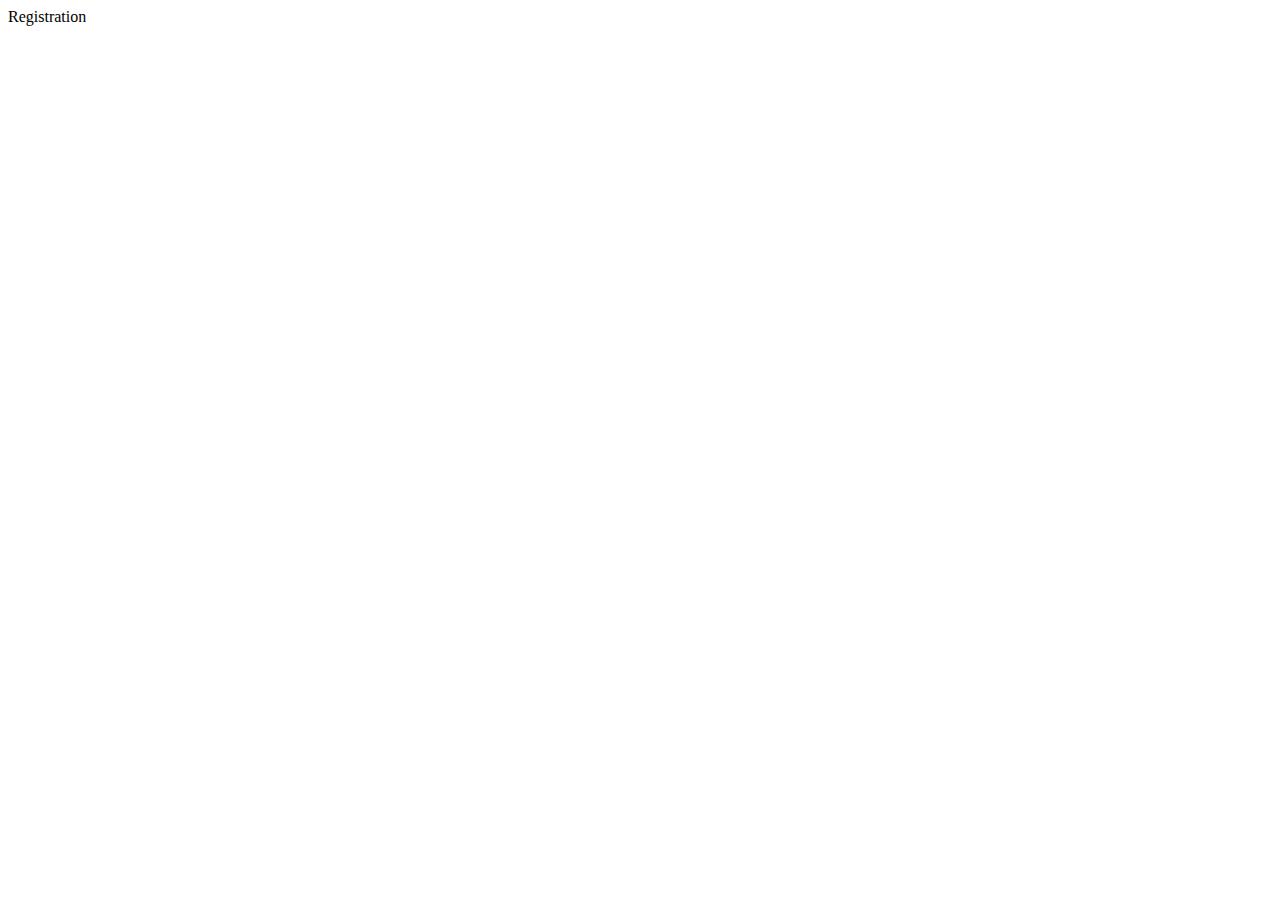
==== register.html @ b83ead34 "Working on registration form" ====
<!DOCTYPE html>
<html lang="en">
<head>
    <meta charset="UTF-8">
    <meta name="viewport" content="width=device-width, initial-scale=1.0">
    <title>Document</title>
</head>
<body>
    Registration
    
</body>
</html>
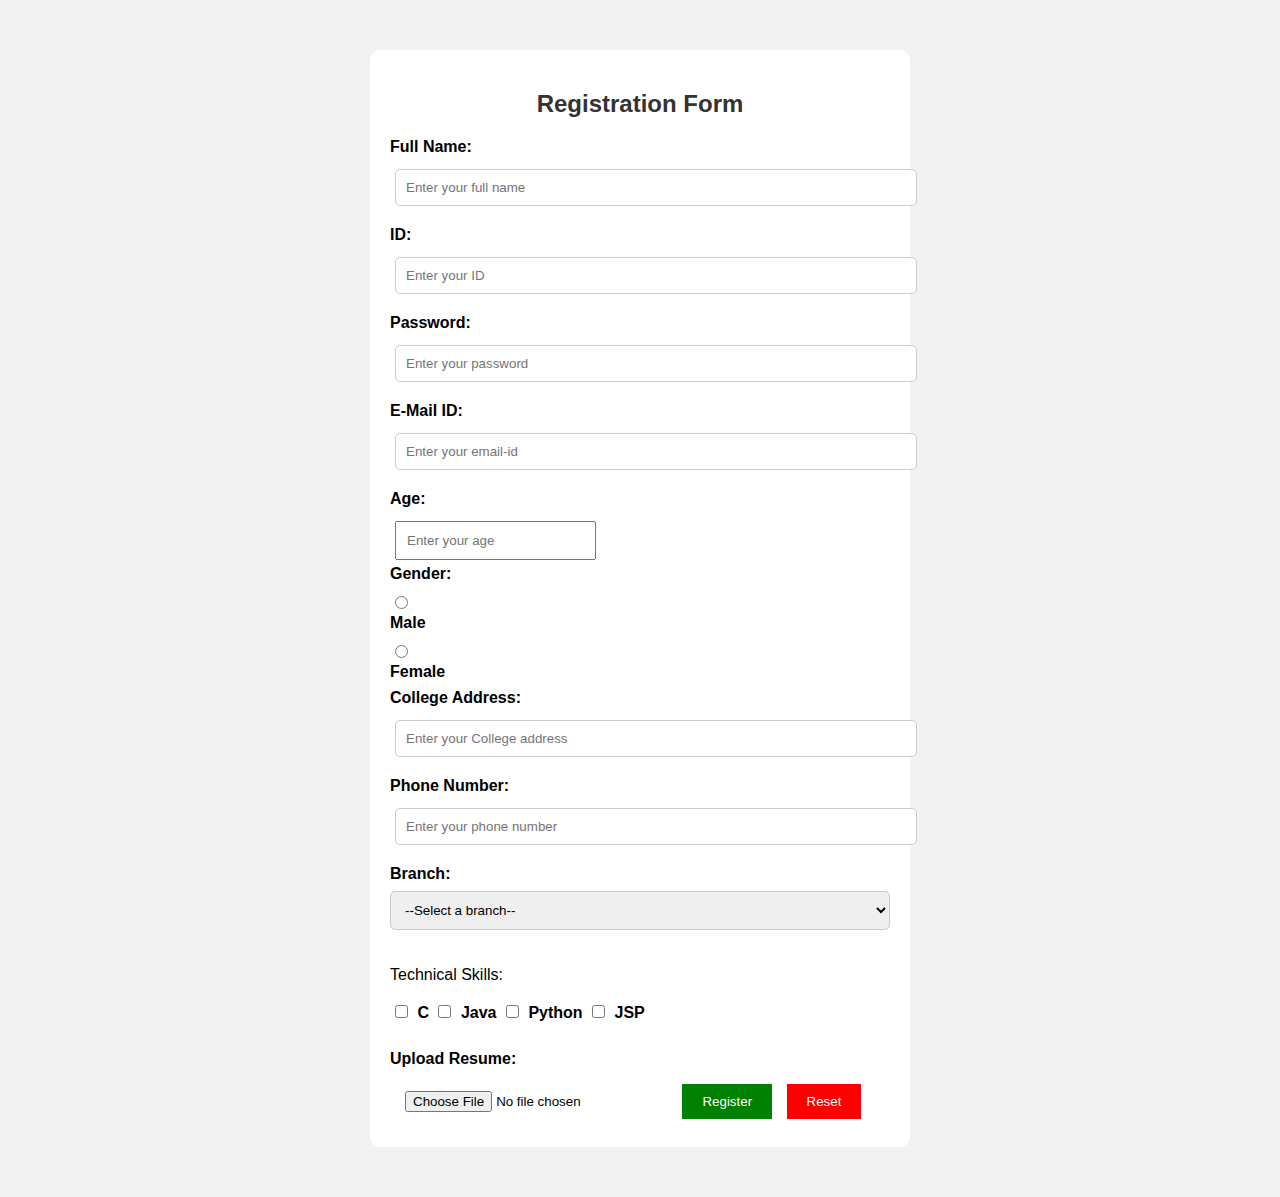
==== commit 8dc5fe94: "Registration page" ====
--- a/register.html
+++ b/register.html
@@ -1,12 +1,80 @@
 <!DOCTYPE html>
 <html lang="en">
+
 <head>
     <meta charset="UTF-8">
     <meta name="viewport" content="width=device-width, initial-scale=1.0">
-    <title>Document</title>
+    <title>Registration Form</title>
+    <link rel="stylesheet" href="register.css">
 </head>
+
 <body>
-    Registration
-    
+
+    <div class="container">
+        <h2>Registration Form</h2>
+        <form id="regForm">
+            <label for="name">Full Name:</label>
+            <input type="text" id="name" name="name" placeholder="Enter your full name" required>
+
+            <label for="id">ID:</label>
+            <input type="text" id="id" name="id" placeholder="Enter your ID" required>
+
+            <label for="password">Password:</label>
+            <input type="password" id="password" name="password" placeholder="Enter your password" required>
+
+            <label for="email">E-Mail ID:</label>
+            <input type="email" id="email" name="email" placeholder="Enter your email-id" required>
+
+            <label for="age">Age:</label>
+            <input type="number" id="age" name="age" placeholder="Enter your age" required>
+
+            <label for="gender">Gender:</label>
+            <input type="radio" id="male" name="gender" value="male" required>
+            <label for="male">Male</label>
+            <input type="radio" id="female" name="gender" value="female" required>
+            <label for="female">Female</label>
+
+            <label for="address">College Address:</label>
+            <input type="text" id="address" name="address" placeholder="Enter your College address" required>
+
+            <label for="phone">Phone Number:</label>
+            <input type="tel" id="phone" name="phone" placeholder="Enter your phone number" required>
+
+            <label for="branch">Branch:</label>
+            <select id="branch" name="branch" required>
+                <option value="">--Select a branch--</option>
+                <option value="cse">CSE</option>
+                <option value="cst">CST</option>
+                <option value="ece">ECE</option>
+                <option value="eee">EEE</option>
+                <option value="eie">EIE</option>
+            </select>
+
+            <div class="checkbox">
+                <p>Technical Skills:</p>
+                <input type="checkbox" id="c_skill" name="skills[]" value="C">
+                <label for="c_skill">C</label>
+
+                <input type="checkbox" id="java_skill" name="skills[]" value="Java">
+                <label for="java_skill">Java</label>
+
+                <input type="checkbox" id="python_skill" name="skills[]" value="Python">
+                <label for="python_skill">Python</label>
+
+                <input type="checkbox" id="jsp_skill" name="skills[]" value="JSP">
+                <label for="jsp_skill">JSP</label>
+            </div>
+
+            <label for="file">Upload Resume:</label>
+            <input type="file" id="file" name="resume" accept=".pdf,.doc,.docx,.txt" required>
+
+            <button type="Register" id="reg">Register</button>
+            <button type="reset">Reset</button>
+        </form>
+    </div>
+
+    <script src="register.js"></script>
+
 </body>
+
 </html>--- a/register.css
+++ b/register.css
@@ -0,0 +1,76 @@
+body {
+  font-family: Arial, sans-serif;
+  background-color: #f2f2f2;
+  margin: 0;
+  padding: 0;
+}
+.container {
+  max-width: 500px;
+  margin: 50px auto;
+  background-color: white;
+  padding: 20px;
+  border-radius: 10px;
+}
+h2 {
+  text-align: center;
+  color: #333;
+}
+label {
+  display: block;
+  margin-bottom: 8px;
+  font-weight: bold;
+}
+input[type="text"],
+input[type="email"],
+input[type="password"],
+input[type="tel"],
+select {
+  width: 100%;
+  padding: 10px;
+  margin-bottom: 20px;
+  border: 1px solid #ccc;
+  border-radius: 5px;
+}
+input[type="radio"] {
+  margin-right: 10px;
+}
+.checkbox {
+  margin-bottom: 20px;
+}
+.checkbox label {
+  display: inline-block;
+}
+input,
+button {
+  margin: 5px;
+  padding: 10px;
+}
+
+button {
+  background-color: green;
+  color: white;
+  cursor: pointer;
+  border: none;
+  padding: 10px 20px;
+}
+
+button:hover {
+  background-color: darkgreen;
+}
+
+button[type="reset"] {
+  background-color: red;
+  color: white;
+  cursor: pointer;
+  border: none;
+}
+
+button[type="reset"]:hover {
+  background-color: darkred;
+}
+input[type="Register"]:hover {
+  background-color: #218838;
+}
+input[type="reset"]:hover {
+  background-color: darkred;
+}
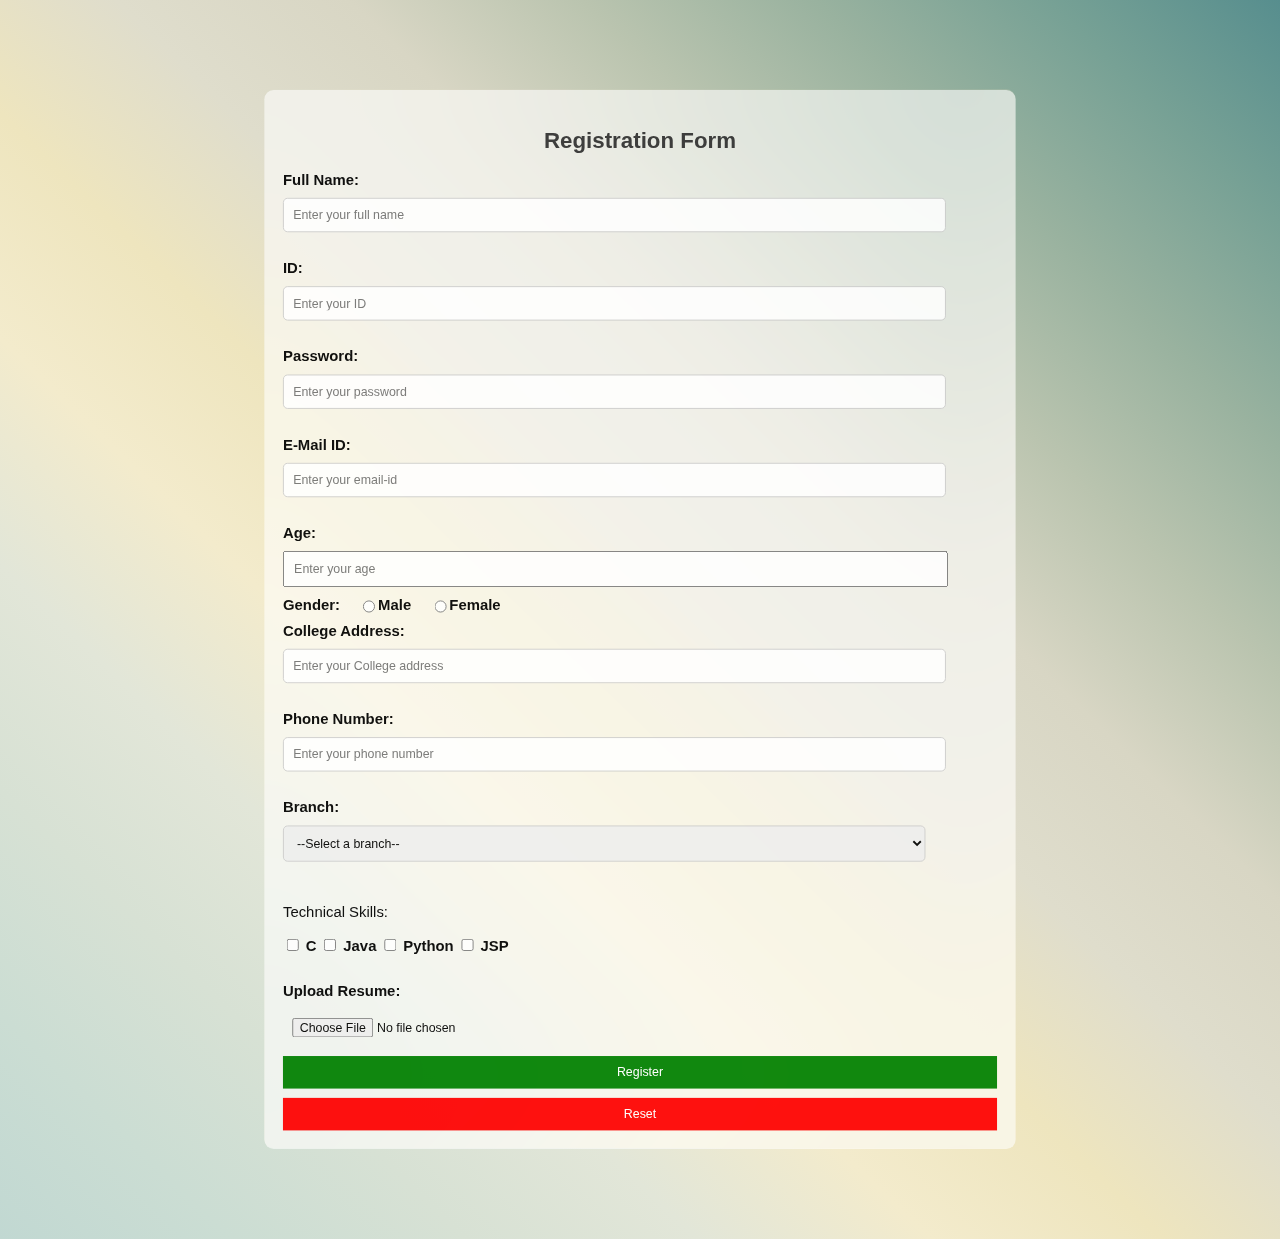
==== commit 887deca3: "Added Animations to register page" ====
--- a/register.html
+++ b/register.html
@@ -28,11 +28,16 @@
             <label for="age">Age:</label>
             <input type="number" id="age" name="age" placeholder="Enter your age" required>
 
-            <label for="gender">Gender:</label>
-            <input type="radio" id="male" name="gender" value="male" required>
-            <label for="male">Male</label>
-            <input type="radio" id="female" name="gender" value="female" required>
-            <label for="female">Female</label>
+            <div class="gender-input">
+                <label for="gender">Gender:</label>
+                <div class="gender-value">
+                    <input type="radio" id="male" name="gender" value="male" required>
+                    <label for="male">Male</label>
+                </div>
+                <div class="gender-value"><input type="radio" id="female" name="gender" value="female" required>
+                    <label for="female">Female</label>
+                </div>
+            </div>
 
             <label for="address">College Address:</label>
             <input type="text" id="address" name="address" placeholder="Enter your College address" required>
@@ -73,6 +78,7 @@
         </form>
     </div>
 
+    <script src="https://cdnjs.cloudflare.com/ajax/libs/gsap/3.12.5/gsap.min.js"></script>
     <script src="register.js"></script>
 
 </body>
--- a/register.css
+++ b/register.css
@@ -3,13 +3,45 @@
   background-color: #f2f2f2;
   margin: 0;
   padding: 0;
+  background-image: linear-gradient(
+    to right top,
+    #c1d8d2,
+    #cbddd3,
+    #d7e1d4,
+    #e2e6d8,
+    #f3ebcc,
+    #eee5be,
+    #dfddcc,
+    #d8d6c4,
+    #bac4af,
+    #99b29f,
+    #77a195,
+    #578e8e
+  );
 }
 .container {
-  max-width: 500px;
+  width: 60%;
   margin: 50px auto;
-  background-color: white;
+  background-color: rgba(255, 255, 255, 0.631);
   padding: 20px;
   border-radius: 10px;
+  backdrop-filter: blur(50px);
+  /* overflow: hidden; */
+  /* background-image: linear-gradient(
+    to right top,
+    #c1d8d2,
+    #cbddd3,
+    #d7e1d4,
+    #e2e6d8,
+    #f3ebcc,
+    #eee5be,
+    #dfddcc,
+    #d8d6c4,
+    #bac4af,
+    #99b29f,
+    #77a195,
+    #578e8e
+  ); */
 }
 h2 {
   text-align: center;
@@ -17,7 +49,7 @@
 }
 label {
   display: block;
-  margin-bottom: 8px;
+  /* margin-bottom: 8px; */
   font-weight: bold;
 }
 input[type="text"],
@@ -25,15 +57,13 @@
 input[type="password"],
 input[type="tel"],
 select {
-  width: 100%;
+  width: 90%;
   padding: 10px;
   margin-bottom: 20px;
   border: 1px solid #ccc;
   border-radius: 5px;
 }
-input[type="radio"] {
-  margin-right: 10px;
-}
+
 .checkbox {
   margin-bottom: 20px;
 }
@@ -42,7 +72,7 @@
 }
 input,
 button {
-  margin: 5px;
+  /* margin: 5px; */
   padding: 10px;
 }
 
@@ -74,3 +104,27 @@
 input[type="reset"]:hover {
   background-color: darkred;
 }
+
+#regForm {
+  text-align: left;
+  display: flex;
+  flex-direction: column;
+  gap: 10px;
+}
+
+.gender-input {
+  display: flex;
+  align-items: center;
+  /* justify-content: space-; */
+  gap: 20px;
+}
+.gender-value {
+  height: max-content;
+  display: flex;
+  justify-content: center;
+  align-items: center;
+}
+
+#age {
+  width: 90%;
+}